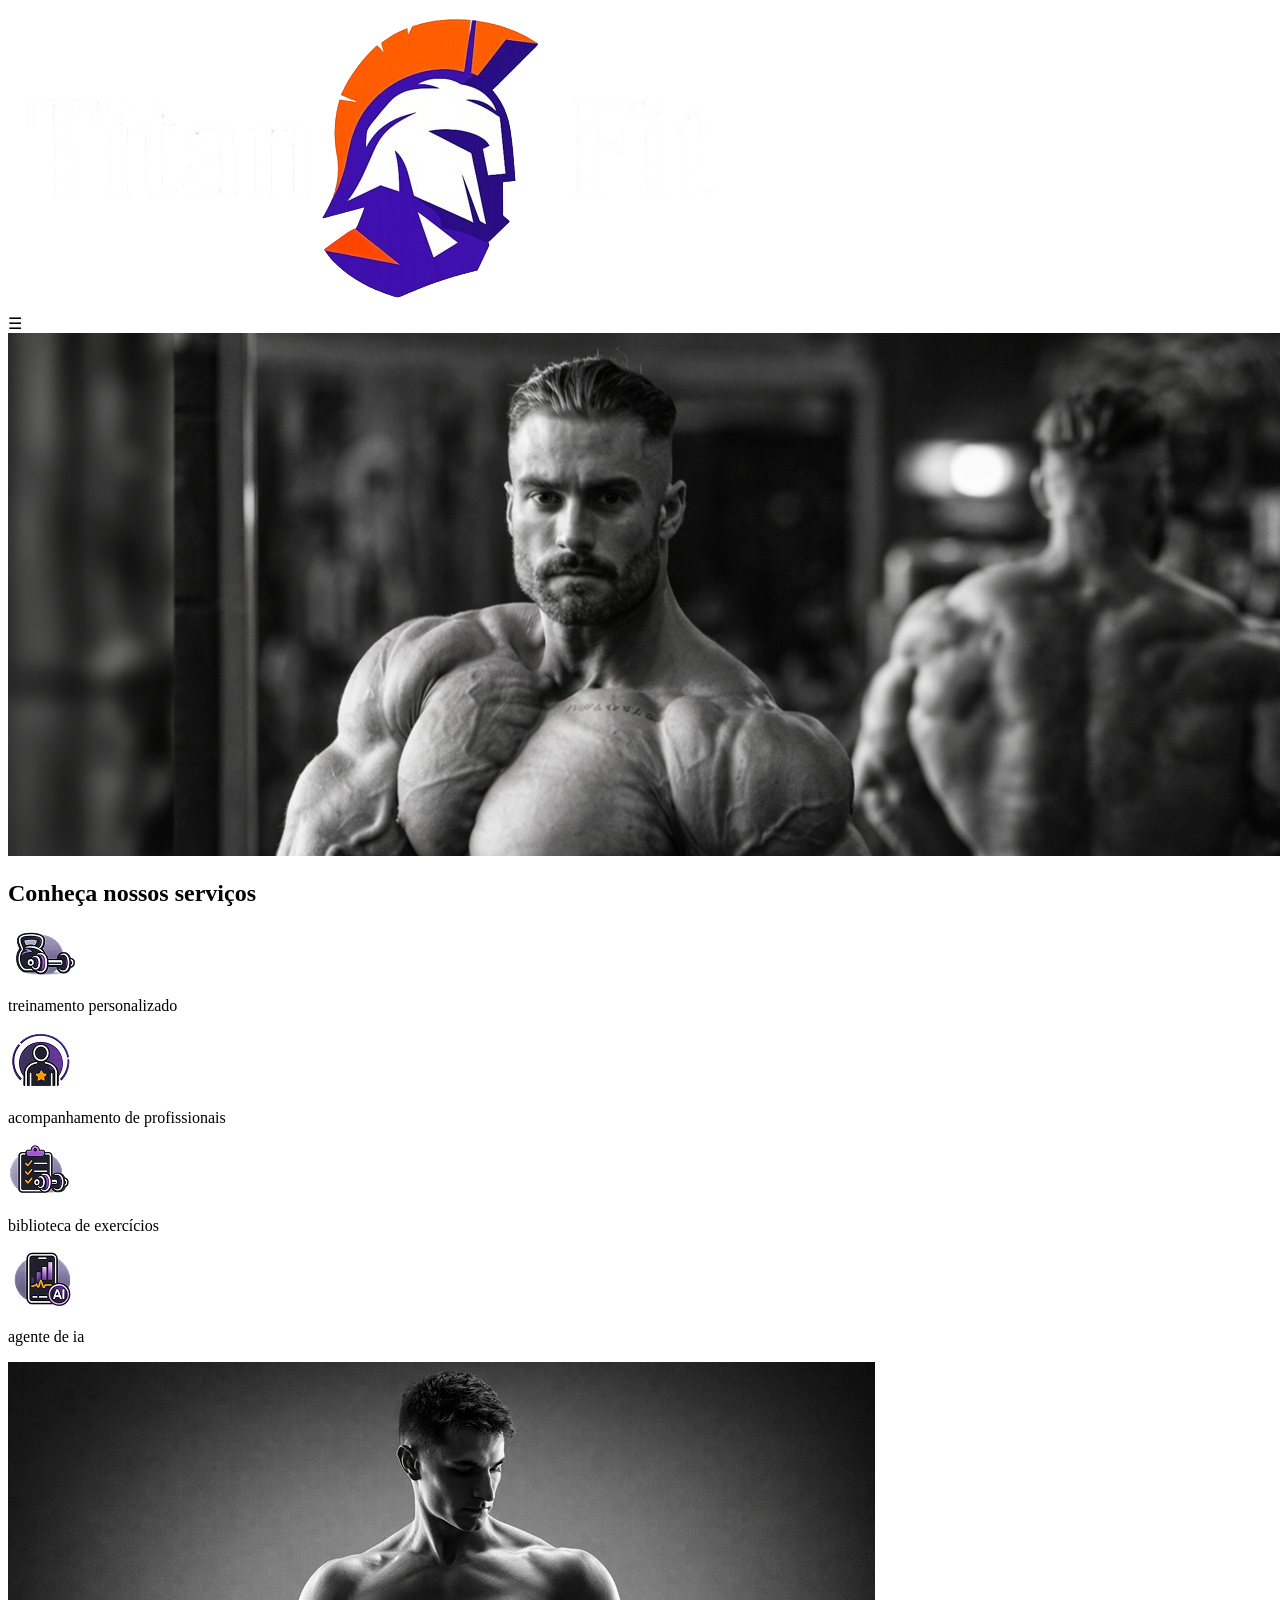
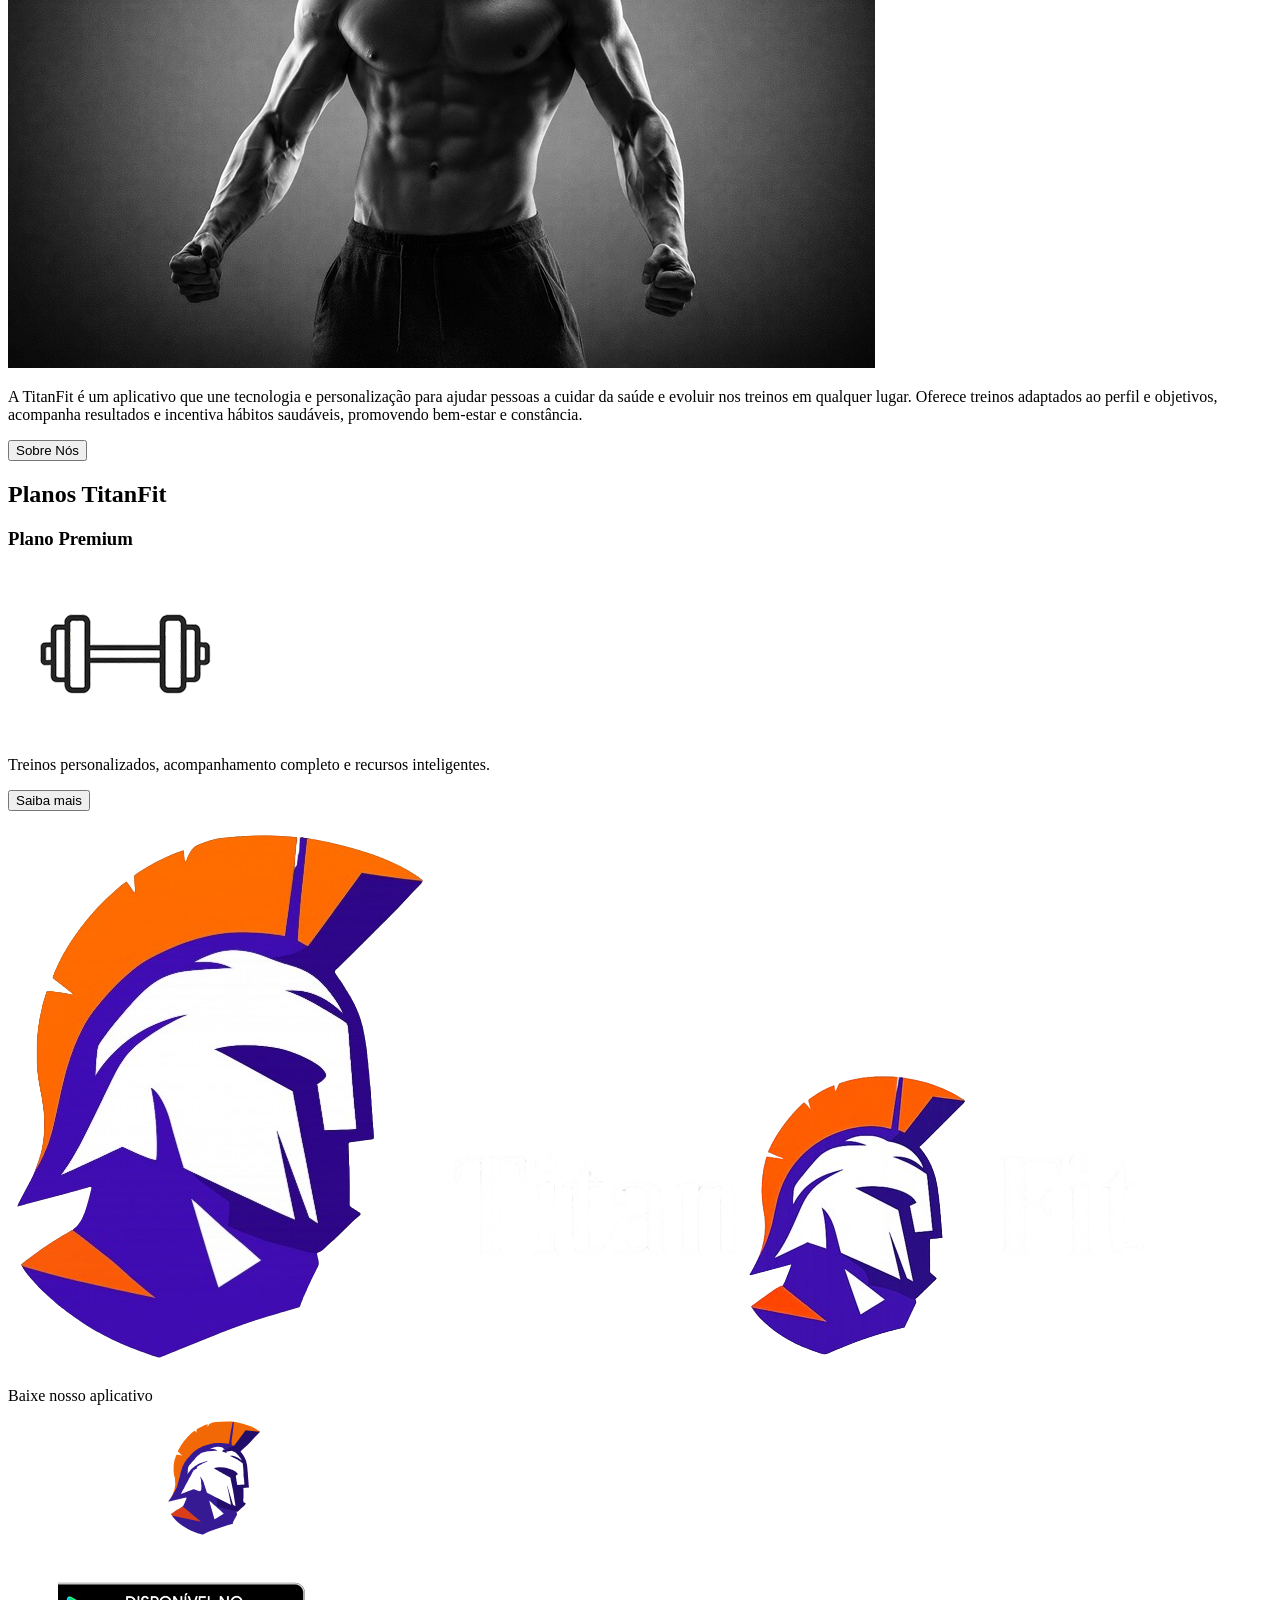
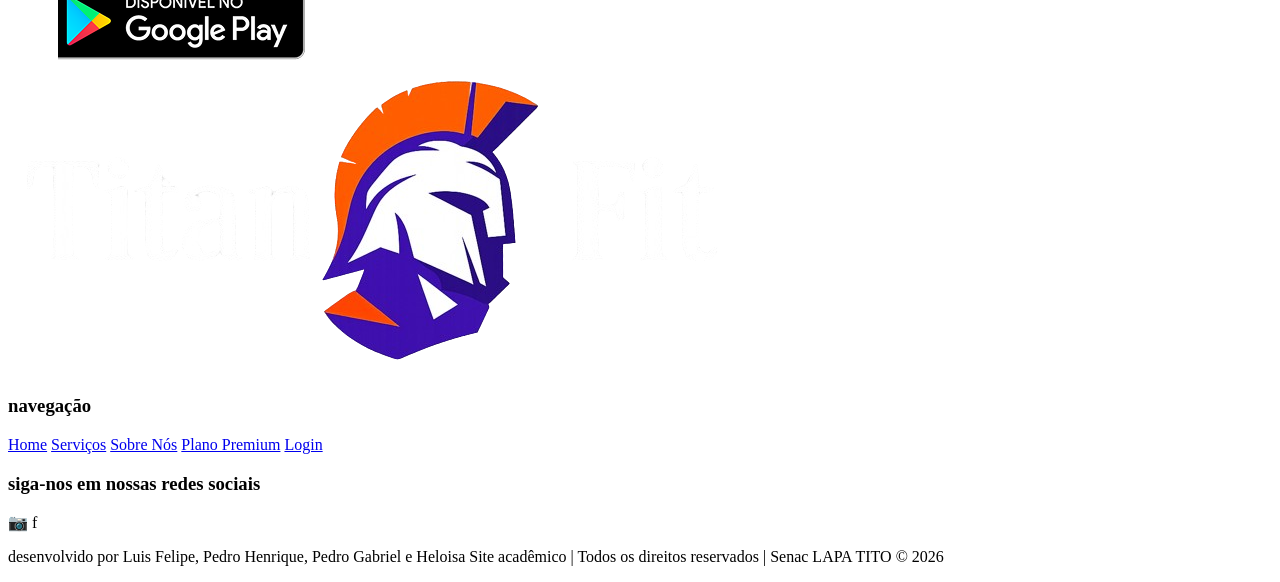
==== prototico.html @ 414814d9 "criaçao do novo repositotio" ====
<!DOCTYPE html>
<html lang="pt-br">
<head>
    <meta charset="UTF-8">
    <meta name="viewport" content="width=device-width, initial-scale=1.0">
    <title>Titan Fit</title>
    <link rel="stylesheet" href="nada.css">
</head>
<body>

<header class="topo">
    <img src="fotos/logo_txt.png" alt="Titan Fit" class="logo-topo">

    <div class="menu-toggle">☰</div>
</header>

<main>

    <img src="fotos/cbum.cortado.png" alt="Banner Titan Fit" class="banner">

    <section class="servicos">
        <h2>Conheça <span>nossos serviços</span></h2>

        <div class="grid-servicos">
            <div class="servico">
                <img src="fotos/treinoP (2).png" alt="">
                <p>treinamento personalizado</p>
            </div>

            <div class="servico">
                <img src="fotos/personal.png" alt="">
                <p>acompanhamento de profissionais</p>
            </div>

            <div class="servico">
                <img src="fotos/biblioteca.png" alt="">
                <p>biblioteca de exercícios</p>
            </div>

            <div class="servico">
                <img src="fotos/IA.png" alt="">
                <p>agente de ia</p>
            </div>
        </div>
    </section>

    <section class="sobre">
        <img src="fotos/Atleta_treinado.png" alt="Atleta treinando" class="img-sobre">

        <div class="texto-sobre">
            <p>
                A TitanFit é um aplicativo que une tecnologia e personalização para ajudar pessoas
                a cuidar da saúde e evoluir nos treinos em qualquer lugar. Oferece treinos adaptados
                ao perfil e objetivos, acompanha resultados e incentiva hábitos saudáveis,
                promovendo bem-estar e constância.
            </p>

            <button>Sobre Nós</button>
        </div>
    </section>

    <section class="planos-home">
        <h2>Planos <span>TitanFit</span></h2>

        <div class="card-plano">
            <h3>Plano Premium</h3>
            <img src="fotos/planos.png" alt="">
            <p>Treinos personalizados, acompanhamento completo e recursos inteligentes.</p>
            <button>Saiba mais</button>
        </div>
    </section>

    <section class="app">
        <img src="fotos/logo.png" alt="Logo Titan Fit" class="logo-circulo">

        <img src="fotos/logo_txt.png" alt="Titan Fit" class="logo-app">

        <p>Baixe nosso aplicativo</p>

        <img src="fotos/baixe_nosso_app.png" alt="Google Play" class="google-play">
    </section>

</main>

<footer>
    <img src="fotos/logo_txt.png" alt="Titan Fit" class="logo-footer">

    <h3>navegação</h3>

    <nav>
        <a href="index.html">Home</a>
        <a href="servicos2.html">Serviços</a>
        <a href="sobre-nos.html">Sobre Nós</a>
        <a href="planos.html">Plano Premium</a>
        <a href="#">Login</a>
    </nav>

    <h3>siga-nos em nossas redes sociais</h3>

    <div class="redes">
        <span>📷</span>
        <span>f</span>
    </div>

    <p class="creditos">
        desenvolvido por Luis Felipe, Pedro Henrique, Pedro Gabriel e Heloisa Site acadêmico |
        Todos os direitos reservados | Senac LAPA TITO © 2026
    </p>
</footer>

</body>
</html>
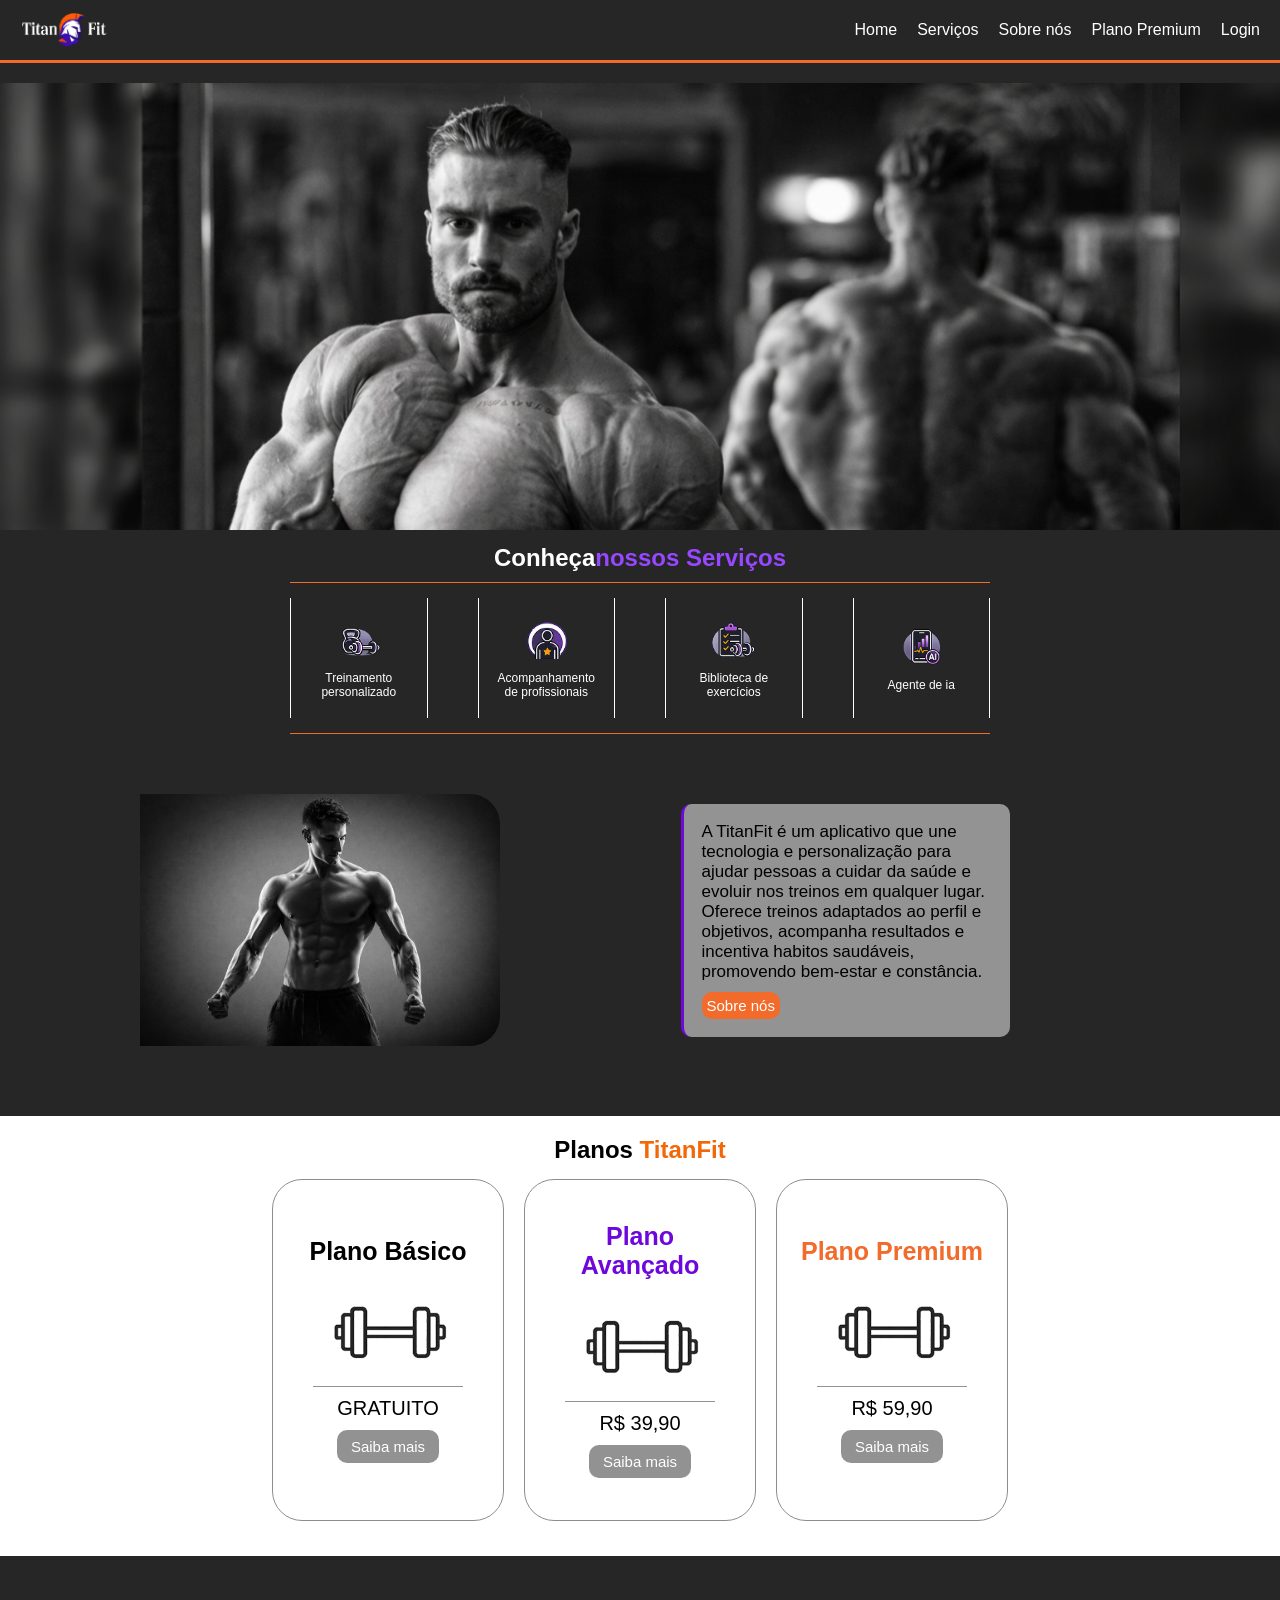
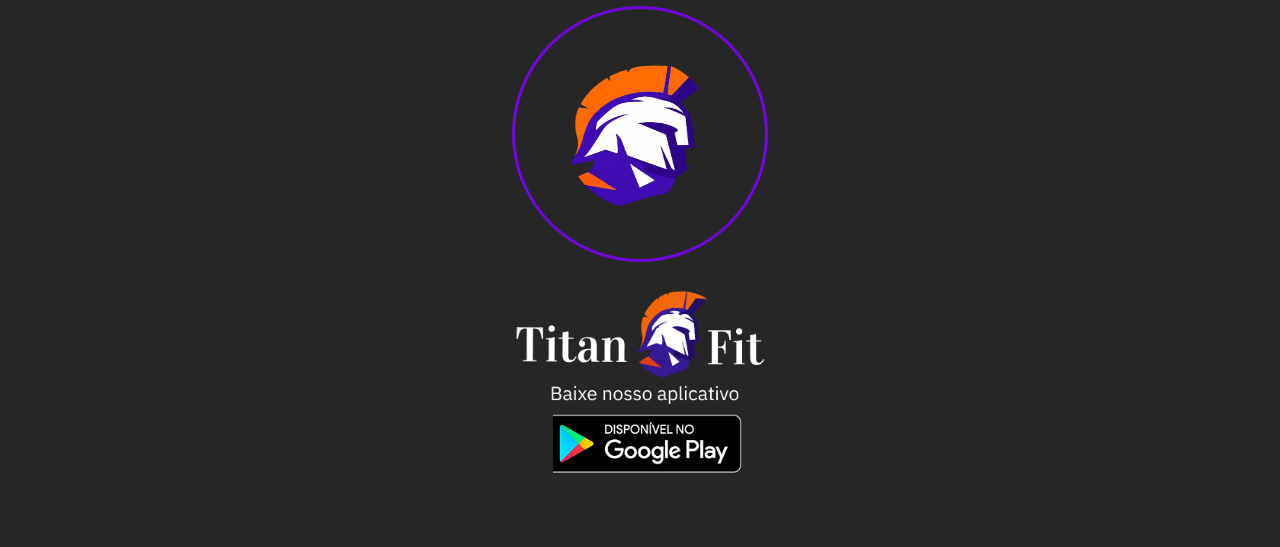
==== commit 5aa8c0d1: "finalizando o responsivo das telas 425px e 768px" ====
--- a/prototico.html
+++ b/prototico.html
@@ -1,112 +1,113 @@
 <!DOCTYPE html>
 <html lang="pt-br">
+
 <head>
     <meta charset="UTF-8">
     <meta name="viewport" content="width=device-width, initial-scale=1.0">
-    <title>Titan Fit</title>
-    <link rel="stylesheet" href="nada.css">
+    <title>Index Titan Fit</title>
+    <link rel="stylesheet" href="prototico.css">
 </head>
+
 <body>
+    <header class="topo">
 
-<header class="topo">
-    <img src="fotos/logo_txt.png" alt="Titan Fit" class="logo-topo">
+        <img src="fotos/logo_txt.png" alt="Titan Fit">
 
-    <div class="menu-toggle">☰</div>
-</header>
+        <div class="menu-toggle" onclick="toggleMenu()">
+            ☰
+        </div>
 
-<main>
+        <nav id="menu">
+            <div class="close-menu" onclick="toggleMenu()">✖</div>
 
-    <img src="fotos/cbum.cortado.png" alt="Banner Titan Fit" class="banner">
+            <ul>
+                <li><a href="index.html">Home</a></li>
+                <li><a href="servicos2.html">Serviços</a></li>
+                <li><a href="sobre-nos.html">Sobre nós</a></li>
+                <li><a href="planos.html">Plano Premium</a></li>
+                <li><a href="#" data-open-login id="open-login">Login</a></li>
+            </ul>
+        </nav>
+    </header>
 
-    <section class="servicos">
-        <h2>Conheça <span>nossos serviços</span></h2>
-
-        <div class="grid-servicos">
-            <div class="servico">
-                <img src="fotos/treinoP (2).png" alt="">
-                <p>treinamento personalizado</p>
+    <main id="conteudo-home">
+        <img src="fotos/cbum.cortado.png" alt="..." class="banner">
+        <h2 class="titulo-home">Conheça <span class="roxo"> nossos Serviços
+            </span></h2>
+        <div class="caixa-servico_home">
+            <div class="caixa-esquerda">
+                <p><img src="fotos/treinoP (2).png">Treinamento personalizado</p>
             </div>
 
-            <div class="servico">
-                <img src="fotos/personal.png" alt="">
-                <p>acompanhamento de profissionais</p>
+            <div class="caixa-direita">
+                <p><img src="fotos/personal.png">Acompanhamento de profissionais</p>
             </div>
 
-            <div class="servico">
-                <img src="fotos/biblioteca.png" alt="">
-                <p>biblioteca de exercícios</p>
+            <div class="caixa-esquerda">
+                <p><img src="fotos/biblioteca.png">Biblioteca de exercícios</p>
             </div>
 
-            <div class="servico">
-                <img src="fotos/IA.png" alt="">
-                <p>agente de ia</p>
+            <div class="caixa-direita">
+                <p><img src="fotos/IA.png">Agente de ia</p>
             </div>
         </div>
-    </section>
 
-    <section class="sobre">
-        <img src="fotos/Atleta_treinado.png" alt="Atleta treinando" class="img-sobre">
+       <div id="sobre-nos">
+    <div class="sobrenos-home">
 
-        <div class="texto-sobre">
+        <img src="fotos/Atleta_treinado.png" alt="">
+
+        <div class="text_sobrenos">
             <p>
-                A TitanFit é um aplicativo que une tecnologia e personalização para ajudar pessoas
-                a cuidar da saúde e evoluir nos treinos em qualquer lugar. Oferece treinos adaptados
-                ao perfil e objetivos, acompanha resultados e incentiva hábitos saudáveis,
-                promovendo bem-estar e constância.
+                A TitanFit é um aplicativo que une tecnologia e personalização para ajudar pessoas a cuidar da saúde
+                e evoluir nos treinos em qualquer lugar. Oferece treinos adaptados ao perfil e objetivos, acompanha resultados e incentiva habitos saudáveis, promovendo bem-estar e constância.
             </p>
+            <button>Sobre nós</button>
+        </div>
 
-            <button>Sobre Nós</button>
-        </div>
-    </section>
+    </div>
+</div>
 
-    <section class="planos-home">
-        <h2>Planos <span>TitanFit</span></h2>
+            <div class="caixa-planos_home">
+                <h2>Planos <span class="laranja"> TitanFit</span></h2>
+                <div class="planos">
 
-        <div class="card-plano">
-            <h3>Plano Premium</h3>
-            <img src="fotos/planos.png" alt="">
-            <p>Treinos personalizados, acompanhamento completo e recursos inteligentes.</p>
-            <button>Saiba mais</button>
-        </div>
-    </section>
+                    <div class="plano_basico">
+                        <h3>Plano Básico</h3>
+                        <img src="fotos/planos.png">
+                        <p class="preco">GRATUITO</p>
+                        <button>Saiba mais</button>
+                    </div>
 
-    <section class="app">
-        <img src="fotos/logo.png" alt="Logo Titan Fit" class="logo-circulo">
+                    <div class="plano_avancado">
+                        <h3> Plano Avançado</h3>
+                        <img src="fotos/planos.png">
+                        <p class="preco">R$ 39,90</p>
+                        <button>Saiba mais</button>
+                    </div>
 
-        <img src="fotos/logo_txt.png" alt="Titan Fit" class="logo-app">
+                    <div class="plano_premium">
+                        <h3>Plano Premium</h3>
+                        <img src="fotos/planos.png">
+                        <p class="preco">R$ 59,90</p>
+                        <button>Saiba mais</button>
+                    </div>
 
-        <p>Baixe nosso aplicativo</p>
+                </div>
+            </div>
+            <section class="baixo">
+                <div class=logo>
+                    <img src="fotos/logo.png"></div>
+                <div class="baixe_app">
+                    <img src="fotos/baixe_nosso_app.png"></div>
+            </section>
+    </main>
+    <footer>
 
-        <img src="fotos/baixe_nosso_app.png" alt="Google Play" class="google-play">
-    </section>
+    </footer>
+    <div class="controles-carrossel">
 
-</main>
+    </div>
+</body>
 
-<footer>
-    <img src="fotos/logo_txt.png" alt="Titan Fit" class="logo-footer">
-
-    <h3>navegação</h3>
-
-    <nav>
-        <a href="index.html">Home</a>
-        <a href="servicos2.html">Serviços</a>
-        <a href="sobre-nos.html">Sobre Nós</a>
-        <a href="planos.html">Plano Premium</a>
-        <a href="#">Login</a>
-    </nav>
-
-    <h3>siga-nos em nossas redes sociais</h3>
-
-    <div class="redes">
-        <span>📷</span>
-        <span>f</span>
-    </div>
-
-    <p class="creditos">
-        desenvolvido por Luis Felipe, Pedro Henrique, Pedro Gabriel e Heloisa Site acadêmico |
-        Todos os direitos reservados | Senac LAPA TITO © 2026
-    </p>
-</footer>
-
-</body>
 </html>
--- a/prototico.css
+++ b/prototico.css
@@ -0,0 +1,356 @@
+/* RESET */
+* {
+    margin: 0;
+    padding: 0;
+}
+
+/* BASE */
+body {
+    background-color: #262626;
+    font-family: Arial, Helvetica, sans-serif;
+}
+
+h2, p {
+    font-family: inherit;
+}
+
+/* TOPO */
+.topo {
+    height: 60px;
+    background-color: #262626;
+    display: flex;
+    align-items: center;
+    justify-content: space-between;
+    padding: 0 20px;
+    border-bottom: 3px solid #f26b2b;
+}
+
+.topo img,
+.logo-topo {
+    width: 100px;
+}
+
+/* HOME */
+.banner {
+    width: 100%;
+    margin-top: 20px;
+}
+
+/* SERVIÇOS HOME */
+.titulo-home {
+    display: flex;
+    justify-content: center;
+    align-items: center;
+    color: #fff;
+    margin: 10px;
+}
+
+.caixa-servico_home {
+    display: grid;
+    grid-template-columns: 1fr 1fr;
+    border-top: #f26b2b solid 1px;
+    border-bottom: #f26b2b solid 1px;
+    padding: 15px 0;
+    margin: 20px;
+}
+
+.caixa-servico_home > div {
+    min-height: 120px;
+    display: flex;
+    justify-content: center;
+    align-items: center;
+}
+
+.caixa-servico_home p {
+    display: flex;
+    flex-direction: column;
+    align-items: center;
+    justify-content: center;
+    gap: 8px;
+    text-align: center;
+    font-size: 12px;
+    color: #fff;
+    padding: 10px;
+    max-width: 110px;
+}
+
+.caixa-servico_home p img {
+    width: 45px;
+    height: 45px;
+    object-fit: contain;
+}
+
+.caixa-esquerda {
+    border-left: 0.5px solid #fff;
+    border-right: 0.5px solid #fff;
+}
+
+.caixa-direita {
+    border-right: 0.5px solid #fff;
+}
+
+/* SOBRE NÓS HOME */
+.sobrenos-home {
+    display: flex;
+    flex-direction: column;
+}
+
+.sobrenos-home img {
+    width: 250px;
+    margin: 20px 0;
+    border-top-right-radius: 30px;
+    border-bottom-right-radius: 30px;
+}
+
+.text_sobrenos {
+    width: 250px;
+    background-color: rgba(255, 255, 255, 0.5);
+    border-left: 3.5px solid #6E07DC;
+    border-radius: 10px;
+    margin: 0 auto;
+    padding: 10px;
+}
+
+.text_sobrenos button {
+    margin-top: 5px;
+    padding: 5px;
+    border: none;
+    border-radius: 10px;
+    background-color: #f26b2b;
+    color: #fff;
+}
+
+/* PLANOS */
+.caixa-planos_home {
+    background-color: #fff;
+    margin-top: 50px;
+    padding: 20px 0;
+}
+
+.caixa-planos_home h2 {
+    text-align: center;
+}
+
+.planos {
+    display: flex;
+    gap: 50px;
+    padding: 15px;
+    font-size: 20px;
+    overflow-x: auto;
+    scroll-snap-type: x mandatory;
+    scroll-behavior: smooth;
+}
+
+.planos::-webkit-scrollbar {
+    display: none;
+}
+
+.planos h3 {
+    font-size: 25px;
+}
+
+.planos img {
+    width: 150px;
+    border-bottom: 1px solid #929292;
+}
+
+.planos button {
+    border: none;
+    border-radius: 10px;
+    background-color: #929292;
+    font-size: 15px;
+    color: #fff;
+    padding: 8px 14px;
+}
+
+.plano_basico,
+.plano_avancado,
+.plano_premium {
+    min-width: 75%;
+    height: 300px;
+    flex-shrink: 0;
+    border-radius: 30px;
+    border: 0.8px solid #8d8d8d;
+    padding: 20px;
+    display: flex;
+    flex-direction: column;
+    align-items: center;
+    justify-content: center;
+    text-align: center;
+    gap: 10px;
+    scroll-snap-align: center;
+}
+
+.plano_avancado h3 {
+    color: #6E07DC;
+}
+
+.plano_premium h3 {
+    color: #f26b2b;
+}
+
+/* BAIXO / APP */
+.baixo {
+    margin: 50px;
+    display: flex;
+    flex-direction: column;
+    align-items: center;
+}
+
+.logo img {
+    width: 150px;
+    height: 150px;
+    padding: 50px;
+    border: 3px solid #6E07DC;
+    border-radius: 200px;
+}
+
+.baixe_app img {
+    width: 250px;
+    padding: 15px;
+}
+
+.roxo { color: #9747ff; }
+.laranja { color: #f26807; }
+
+/* MENU DESKTOP */
+#menu {
+    position: static;
+    width: auto;
+    height: auto;
+    background: none;
+}
+
+#menu ul {
+    display: flex;
+    gap: 20px;
+    list-style: none;
+}
+
+#menu ul li a {
+    color: white;
+    text-decoration: none;
+    font-size: 16px;
+}
+
+.menu-toggle,
+.close-menu {
+    display: none;
+}
+
+/* RESPONSIVO */
+@media (max-width: 500px) {
+    .menu-toggle {
+        display: block;
+        font-size: 30px;
+        color: white;
+        cursor: pointer;
+    }
+
+    #menu {
+        position: fixed;
+        top: 0;
+        right: -100%;
+        width: 70%;
+        height: 100vh;
+        background-color: #262626;
+        display: flex;
+        flex-direction: column;
+        align-items: center;
+        justify-content: center;
+        transition: 0.3s;
+        z-index: 1000;
+    }
+
+    #menu ul {
+        flex-direction: column;
+        gap: 20px;
+    }
+
+    #menu ul li a {
+        font-size: 22px;
+    }
+
+    .close-menu {
+        display: block;
+        position: absolute;
+        top: 20px;
+        right: 20px;
+        font-size: 30px;
+        color: white;
+        cursor: pointer;
+    }
+
+    #menu.active {
+        right: 0;
+    }
+}
+
+@media (min-width: 500px) {
+    .sobrenos-home img {
+        width: 300px;
+    }
+
+    .text_sobrenos {
+        padding: 15px;
+        font-size: 15px;
+    }
+
+    .baixe_app img {
+        margin-top: 10px;
+    }
+}
+
+@media (min-width: 768px) {
+    .caixa-servico_home {
+        width: 700px;
+        margin: 0 auto;
+        display: flex;
+        justify-content: center;
+        gap: 50px;
+    }
+
+    .caixa-servico_home > div {
+        width: 150px;
+        text-align: center;
+        border-left: 1px solid #fff;
+    }
+
+    .planos {
+        justify-content: center;
+        overflow-x: visible;
+        gap: 20px;
+    }
+
+    .plano_basico,
+    .plano_avancado,
+    .plano_premium {
+        min-width: auto;
+        width: 190px;
+    }
+
+    .sobrenos-home {
+        align-items: center;
+        justify-content: center;
+        gap: 50px;
+        max-width: 1000px;
+        margin: 40px auto;
+        flex-direction: row;
+    }
+
+    .sobrenos-home img {
+        width: 360px;
+    }
+
+    .text_sobrenos {
+        width: 290px;
+        font-size: 17px;
+        padding: 18px;
+    }
+
+    .text_sobrenos button {
+        font-size: 15px;
+        margin-top: 10px;
+    }
+}
+
